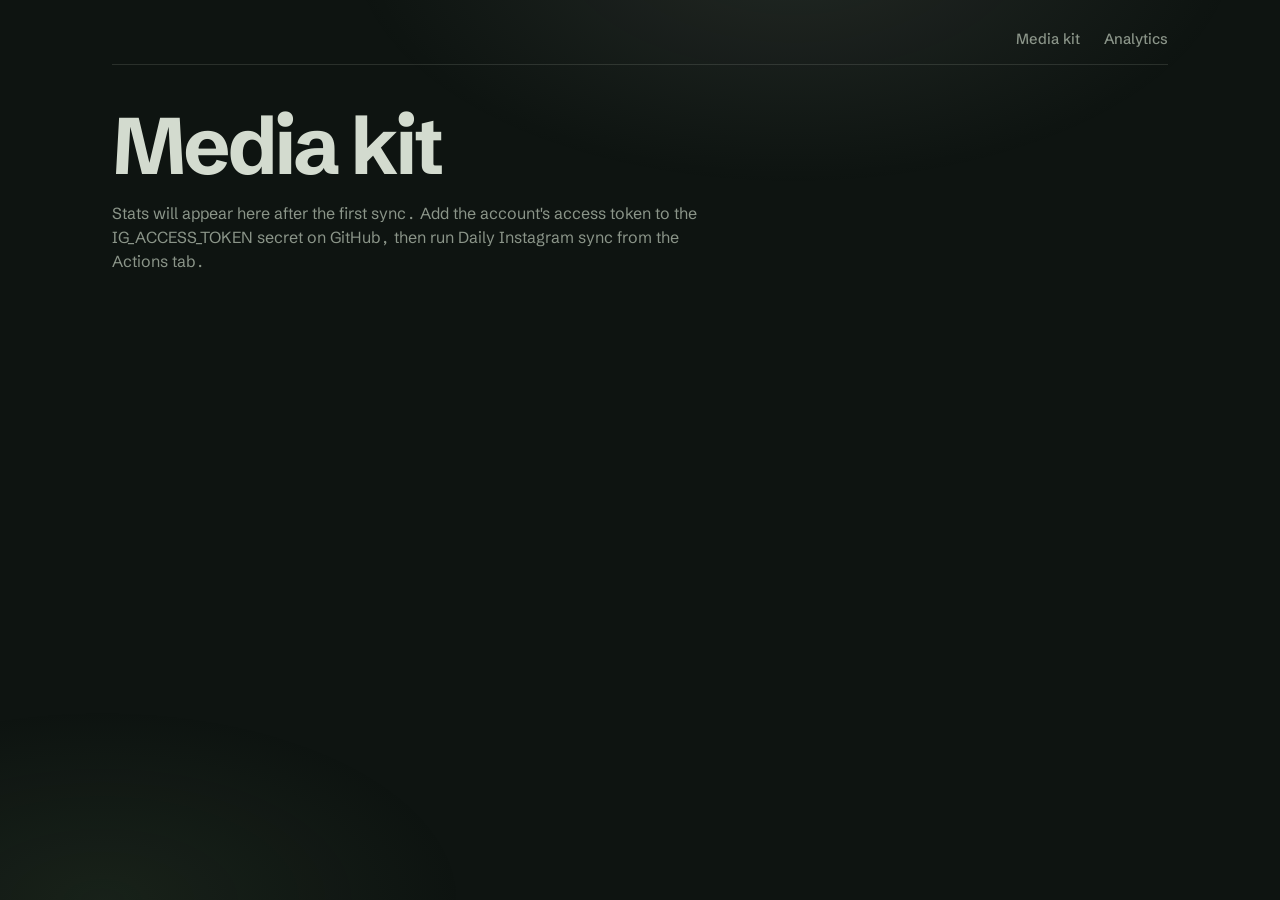
==== site/index.html @ 34394ab7 "Media kit: show top reel instead of new followers, remove growth chart Co-Authored-By: Claude Opus 5" ====
<!doctype html>
<html lang="en">
<head>
<meta charset="utf-8">
<meta name="viewport" content="width=device-width, initial-scale=1">
<title>Media Kit</title>
<meta name="description" content="Instagram creator media kit with audience and performance stats.">
<link rel="stylesheet" href="style.css">
</head>
<body>
<div class="wrap">
  <nav class="top"><a href="index.html" data-p="kit">Media kit</a><a href="analytics.html" data-p="an">Analytics</a></nav>
  <main id="app"></main>
</div>
<script src="data.js"></script>
<script>
if (!window.DATA || (!DATA.reels.length && !DATA.followers.length)) {
  document.addEventListener("DOMContentLoaded", () => {
    const main = document.querySelector("main#app") || document.querySelector(".wrap");
    const nav = document.querySelector("nav.top");
    main.innerHTML = (main.id === "app" ? "" : (nav ? nav.outerHTML : "")) +
      '<h1 style="font-size:clamp(2.6rem,7vw,5rem);line-height:.92;letter-spacing:-.05em">Media kit</h1>' +
      '<p class="lede" style="margin-top:18px">Stats will appear here after the first sync. Add the account\'s access token to the ' +
      'IG_ACCESS_TOKEN secret on GitHub, then run Daily Instagram sync from the Actions tab.</p>';
  });
  window.__EMPTY = true;
}
</script>
<script src="common.js"></script>
<script>
if (!window.__EMPTY) {
mark("kit");
const P = D.profile, R = D.reels.filter(r => r.kind !== "post" && !r.ad), ADS = D.reels.filter(r => r.ad);
const now = Date.now(), DAY = 864e5;
const followers = D.followers.length ? D.followers[D.followers.length - 1].n : null;
const HP = headlinePool(), pool = HP.reels;
const avg = a => a.length ? a.reduce((s, x) => s + x, 0) / a.length : null;
const mains = pool.map(r => val(r)).filter(v => v != null);
const engs = pool.map(r => r.total && r.total.engagement).filter(v => v != null);
// The same figures as they stood a month ago: reels posted 30+ days ago, same window rules.
const ageAt = (r, back) => (now - dt(r.posted)) / DAY - back;
const thenR = R.filter(r => ageAt(r, 30) >= 0);
const thenRecent = thenR.filter(r => ageAt(r, 30) <= 90 && ageAt(r, 30) >= 3);
const thenPool = thenRecent.length >= 3 ? thenRecent : thenR;
const prevMain = avg(thenPool.map(r => val(r)).filter(v => v != null));
const prevEng = avg(thenPool.map(r => r.total && r.total.engagement).filter(v => v != null));
const lastMonth = (cur, prev, show) => (prev == null || cur == null) ? "" :
  `<div class="lm">${cur > prev ? '<span class="up" aria-label="up from last month">&#9650;</span>' : ""}Last month ${show(prev)}</div>`;
const total = R.map(r => val(r)).filter(v => v != null).reduce((s, x) => s + x, 0);
const first = R.length ? dt(R[R.length - 1].posted) : new Date();
const contact = D.contact ? `<a class="btn" href="mailto:${esc(D.contact)}?subject=${encodeURIComponent("Partnership with @" + P.username)}">Contact for partnerships</a>` : "";
const avatar = P.pic ? `<img class="avatar" src="${esc(P.pic)}" alt="" referrerpolicy="no-referrer">` : `<div class="avatar">${esc((P.name || P.username || "?")[0])}</div>`;

let html = `
<section class="hero">
  <div class="count glass"><span class="px"></span>
    <div class="n">${fmt(followers)}</div><div class="l">followers on Instagram</div>
    <div class="stripes short" style="margin-top:22px"></div></div>
  <div class="id glass">
    <h1>${esc(P.name || P.username)}</h1>
    <div class="stripes" style="margin-top:14px"></div>
    <div class="row"><span class="handle">@${esc(P.username)}</span>${avatar}</div>
    ${(D.tagline || P.bio) ? `<div class="bio">${esc(D.tagline || P.bio)}</div>` : ""}
    ${D.created ? `<div class="created">Account created ${esc(D.created)}</div>` : ""}
    ${contact}
  </div>
</section>
<div class="script">media kit</div>
<section class="board glass${D.views_30d != null ? " five" : ""}">
  <div><div class="v">${fmt(avg(mains))}</div><div class="k">Average ${MAIN_LABEL} per reel, ${HP.label}</div>${lastMonth(avg(mains), prevMain, fmt)}</div>
  ${engs.length ? `<div><div class="v">${pct(avg(engs))}</div><div class="k">Engagement rate, ${HP.label}</div>${lastMonth(avg(engs), prevEng, pct)}</div>`
               : `<div><div class="v">${R.length}</div><div class="k">Reels published</div></div>`}
  ${D.views_30d != null ? `<div><div class="v">${fmt(D.views_30d)}</div><div class="k">Views in the last 30 days</div></div>` : ""}
  <div><div class="v">${fmt(total)}</div><div class="k">Total ${MAIN_LABEL} across reels</div></div>
  <div><div class="v">${fmt(Math.max(...R.map(r => val(r) ?? 0)))}</div><div class="k">${MAIN_LABEL[0].toUpperCase() + MAIN_LABEL.slice(1)} on top reel</div></div>
</section>`;

// Audience: viewers this month or followers, with a switch
const AUD = D.audiences || (Object.keys(D.demographics || {}).length ? { [D.demo_source]: D.demographics } : {});
const AUD_PREV = D.audiences_prev || {};
const audNames = Object.keys(AUD).sort((a, b) => (a === "followers" ? -1 : 1));
let DN = null; try { DN = new Intl.DisplayNames(["en"], { type: "region" }); } catch (e) {}
const COUNTRY = new Proxy({}, { get: (_, k) => { try { return DN ? DN.of(k) : k; } catch (e) { return k; } } });
const sum = o => Object.values(o || {}).reduce((s, x) => s + x, 0);
// Instagram lists only the top 45 cities/countries, so shares use the whole audience (gender or age covers everyone).
const wholeOf = d => sum(d.gender) || sum(d.age);
const totalFor = (d, key) => (key === "city" || key === "country") && wholeOf(d) ? wholeOf(d) : sum(d[key]);
function renderAudience(name) {
  const demo = AUD[name], PREV = AUD_PREV[name] || {}, hasPrev = Object.keys(PREV).length > 0;
  const prevShare = (key, k) => { const t = totalFor(PREV, key); return t ? ((PREV[key] || {})[k] || 0) / t : 0; };
  // Month-over-month change in percentage points; green arrow only when it went up.
  const change = (p, key, k) => { if (!PREV[key]) return ""; const d = Math.round((p - prevShare(key, k)) * 100);
    return d > 0 ? `<span class="chg"><span class="up">&#9650;</span> +${d} pts</span>` : `<span class="chg">${d === 0 ? "no change" : d + " pts"}</span>`; };
  const bars = (obj, { sortByValue = true, top = 6, names = {}, key } = {}) => {
    let rows = Object.entries(obj); const tot = totalFor(demo, key), pv = PREV[key];
    rows = sortByValue ? rows.sort((a, b) => b[1] - a[1]).slice(0, top) : rows.sort();
    const peak = Math.max(...rows.map(r => r[1]));
    return `<div class="glass panel bars${pv ? " mom" : ""}">${rows.map(([k, v]) => `<div class="row"><span class="lbl">${esc((names[k] || k).split(",")[0])}</span>
      <span class="track"><span class="fill" style="display:block;width:${(v / peak * 100).toFixed(1)}%"></span></span><span class="pct">${v / tot < .005 ? "<1" : Math.round(v / tot * 100)}%</span>${change(v / tot, key, k)}</div>`).join("")}</div>`;
  };
  let h = `<p class="lede">${name === "viewers" ? `Everyone who viewed your posts and reels since ${esc(D.viewers_since || "tracking began")}, added up month by month (Instagram only reports viewers one month at a time).` : "Your followers, as reported by Instagram."}
    City and country shares are out of the whole audience; Instagram lists the top 45 of each.
    ${name !== "followers" ? "" : hasPrev ? `Changes compare with ${esc(D.demo_prev_month)}.` : "Month-over-month changes appear once last month's numbers are saved."}</p><div class="cols"><div>`;
  if (demo.age) h += `<h3>Age</h3>` + bars(demo.age, { sortByValue: false, key: "age" });
  if (demo.gender) {
    // Women / Men / Not specified, rounded so they add up to exactly 100
    const g = demo.gender, t = sum(g), parts = [["Women", "F", "var(--moss)"], ["Men", "M", "var(--fern)"], ["Not specified", "U", "var(--ivy)"]];
    const shares = parts.map(([, c]) => (g[c] || 0) / t), raw = shares.map(s => s * 100), pc = raw.map(Math.floor);
    raw.map((r, i) => [r - pc[i], i]).sort((a, b) => b[0] - a[0]).slice(0, 100 - pc.reduce((a, b) => a + b, 0)).forEach(([, i]) => pc[i]++);
    h += `<h3 style="margin-top:18px">Gender</h3><div class="glass panel"><div style="display:flex;height:8px;margin:6px 0 10px">
      ${parts.map(([, , col], i) => `<span style="width:${shares[i] * 100}%;background:${col}"></span>`).join("")}</div>
      <div class="na" style="font-size:.92rem;color:var(--stone)">${parts.map(([n, c, col], i) => `<span style="white-space:nowrap"><i style="display:inline-block;width:10px;height:10px;margin-right:6px;background:${col}"></i>${n} ${pc[i]}%${change(shares[i], "gender", c)}</span>`).join(" &nbsp; ")}</div>
      <p class="note">"Not specified" is people who haven't shared a gender with Instagram.</p></div>`;
  }
  h += `</div><div>`;
  if (demo.city) h += `<h3>Top cities</h3>` + bars(demo.city, { key: "city" });
  if (demo.country) h += `<h3 style="margin-top:18px">Top countries</h3>` + bars(demo.country, { top: 5, names: COUNTRY, key: "country" });
  document.getElementById("audbody").innerHTML = h + `</div></div>`;
  document.querySelectorAll("#audseg button").forEach(b => b.setAttribute("aria-pressed", b.dataset.a === name));
}
if (audNames.length) {
  html += `<h2>Who's watching</h2>` + (audNames.length > 1 ? `<div class="seg" role="group" aria-label="Audience" id="audseg">${audNames.map(a =>
    `<button data-a="${a}" aria-pressed="false">${a === "viewers" ? "Viewers, all time" : "Followers"}</button>`).join("")}</div>` : "") + `<div id="audbody"></div>`;
}

// Top reels: all time by default, with a last-90-days option
const topCards = range => {
  const pool = range === "90" ? R.filter(r => (now - dt(r.posted)) / DAY <= 90) : R;
  const list = pool.filter(r => val(r) != null).sort((a, b) => val(b) - val(a)).slice(0, 6);
  return `<p class="lede">Most-${HAS_VIEWS ? "viewed" : "liked"} reels${range === "90" ? " posted in the last 90 days" : ""}. Tap one for its numbers.</p>` +
    (list.length ? `<div class="reels">${list.map((r, i) => `<button class="reel" onclick="openReel('${r.id}')">${thumb(r, i === 0 ? '<span class="badge">Top reel</span>' : "")}
    <div class="card glass"><div class="meta"><div><b>${fmt(val(r))}</b><span>${MAIN_LABEL}</span></div>
    ${r.total.engagement != null ? `<div style="text-align:right"><b>${pct(r.total.engagement)}</b><span>engagement</span></div>`
                                 : `<div style="text-align:right"><b>${fmt(r.total.comments)}</b><span>comments</span></div>`}</div>
    <div class="t">${esc(r.title)}, ${fmtDate(r.posted, { month: "short", day: "numeric", year: "numeric" })}</div></div></button>`).join("")}</div>`
      : `<p class="lede">No reels posted in the last 90 days.</p>`);
};
html += `<h2>Top reels</h2><div class="seg" role="group" aria-label="Top reels range" id="topseg">
  <button data-r="all" aria-pressed="true">All time</button><button data-r="90" aria-pressed="false">Last 90 days</button></div>
  <div id="topbody">${topCards("all")}</div>`;

// Brand partnerships
if (ADS.length) {
  const aVals = ADS.map(r => val(r)).filter(v => v != null), aAvg = avg(aVals), oAvg = avg(R.map(r => val(r)).filter(v => v != null));
  const aEng = avg(ADS.map(r => r.total.engagement).filter(v => v != null));
  const brands = [...new Set(ADS.map(r => r.brand).filter(Boolean))];
  html += `<h2>Brand partnerships</h2><p class="lede">Sponsored posts and reels${brands.length ? " for " + brands.map(esc).join(", ") : ""}, and how they typically perform.</p>
  <section class="board glass" style="margin-top:8px">
    <div><div class="v">${ADS.length}</div><div class="k">Sponsored ${ADS.length === 1 ? "post" : "posts"}</div></div>
    <div><div class="v">${fmt(aAvg)}</div><div class="k">Average ${MAIN_LABEL} per ad</div>${oAvg ? `<div class="k" style="color:var(--fern);margin-top:4px">${aAvg >= oAvg ? "+" : ""}${Math.round((aAvg / oAvg - 1) * 100)}% vs. a typical reel</div>` : ""}</div>
    <div><div class="v">${aEng != null ? pct(aEng) : "n/a"}</div><div class="k">Average engagement on ads</div></div>
    <div><div class="v">${fmt(aVals.reduce((s, x) => s + x, 0))}</div><div class="k">Total ${MAIN_LABEL} delivered</div></div>
  </section>
  <div class="reels" style="margin-top:22px">${[...ADS].sort((a, b) => b.posted.localeCompare(a.posted)).map(r => `<button class="reel" onclick="openReel('${r.id}')">${thumb(r, r.brand ? `<span class="badge">${esc(r.brand)}</span>` : "")}
    <div class="card glass"><div class="meta"><div><b>${fmt(val(r))}</b><span>${MAIN_LABEL}</span></div>
    <div style="text-align:right"><b>${r.total.engagement != null ? pct(r.total.engagement) : "n/a"}</b><span>engagement</span></div></div>
    <div class="t">${esc(r.title)}, ${fmtDate(r.posted, { month: "short", day: "numeric", year: "numeric" })}</div></div></button>`).join("")}</div>`;
}

html += `<div class="foot">Numbers come directly from the Instagram API and update daily. Last updated ${esc(D.updated)}.</div>`;
document.getElementById("app").innerHTML = html;
document.getElementById("topseg").addEventListener("click", e => {
  const b = e.target.closest("button[data-r]"); if (!b) return;
  document.querySelectorAll("#topseg button").forEach(x => x.setAttribute("aria-pressed", x === b));
  document.getElementById("topbody").innerHTML = topCards(b.dataset.r);
});
if (audNames.length) {
  renderAudience(audNames[0]);
  const seg = document.getElementById("audseg");
  if (seg) seg.addEventListener("click", e => { const b = e.target.closest("button[data-a]"); if (b) renderAudience(b.dataset.a); });
}
}
</script>
</body>
</html>
---- site/style.css ----
@import url('https://fonts.googleapis.com/css2?family=Schibsted+Grotesk:wght@400;500;600;700;800&display=swap');

/* Overgrown palette: forest dark, moss, mist, stone, and one warm lamp accent */
:root {
  --abyss: #0E1411;   /* page */
  --canopy: #141C17;  /* panels */
  --ivy: #24302A;     /* low fills, tracks */
  --moss: #4E6A47;    /* mid data */
  --fern: #8FAF78;    /* primary data */
  --mist: #D3DBCF;    /* text */
  --stone: #8B9589;   /* secondary text */
  --lamp: #E6D49C;    /* best performers only */
  --rule: rgba(211,219,207,.14);
  --sans: 'Schibsted Grotesk', 'Helvetica Neue', Arial, sans-serif;
  /* aliases used by the scripts */
  --sage: var(--moss); --sand: var(--lamp); --line: var(--rule); --dusk: var(--stone); --bark: var(--mist);
}
* { box-sizing: border-box; }
html, body { margin: 0; overflow-x: hidden; max-width: 100vw; }
body { font-family: var(--sans); color: var(--mist); background: var(--abyss); line-height: 1.5; min-height: 100vh;
  font-feature-settings: "tnum" 1, "ss01" 1; -webkit-font-smoothing: antialiased; }
/* Light falling through the arch */
body::before { content: ""; position: fixed; inset: 0; z-index: -1; pointer-events: none;
  background: radial-gradient(50% 38% at 62% -6%, rgba(211,219,207,.10), transparent 70%),
              radial-gradient(40% 30% at 8% 100%, rgba(78,106,71,.16), transparent 70%); }
img { max-width: 100%; }
a { color: var(--fern); text-underline-offset: 3px; }
:focus-visible { outline: 2px solid var(--lamp); outline-offset: 3px; }

.wrap { max-width: 1120px; margin: 0 auto; padding: 28px 32px 72px; }
nav.top { display: flex; gap: 24px; align-items: baseline; border-bottom: 1px solid var(--rule); padding-bottom: 14px; margin-bottom: 44px; font-size: .92rem; }
nav.top::before { content: attr(data-handle); font-weight: 700; margin-right: auto; letter-spacing: -.01em; }
nav.top a { text-decoration: none; color: var(--stone); font-weight: 500; }
nav.top a[aria-current] { color: var(--mist); }

h1, h2, h3 { font-weight: 700; color: var(--mist); margin: 0; letter-spacing: -.035em; }
h2 { font-size: clamp(2rem, 4.4vw, 3.2rem); line-height: 1; margin: 4.5rem 0 .6rem; padding-top: 16px; border-top: 1px solid var(--rule); }
h3 { font-size: 1.05rem; letter-spacing: -.01em; margin: 0 0 12px; font-weight: 600; }
.lede { color: var(--stone); margin: 0 0 1.4rem; max-width: 60ch; }
.glass { background: var(--canopy); border: 1px solid var(--rule); }
.stripes, .px, .script { display: none; }
.na { color: var(--stone); font-size: .8rem; font-weight: 400; letter-spacing: 0; }

/* Hero: strict two-column grid */
.hero { display: grid; grid-template-columns: 7fr 5fr; gap: 0 32px; align-items: end; }
.hero .id { order: 1; padding: 0; background: none; border: 0; }
.hero .count { order: 2; padding: 0 0 6px; background: none; border: 0; text-align: right; }
.hero h1 { font-size: clamp(3rem, 8.2vw, 6.6rem); line-height: .9; letter-spacing: -.055em; }
.hero .row { display: flex; align-items: center; gap: 14px; margin-top: 22px; }
.hero .handle { color: var(--stone); font-weight: 500; }
.hero .bio { margin-top: 14px; max-width: 42ch; white-space: pre-line; color: var(--mist); }
.hero .count .n { font-size: clamp(4rem, 11vw, 9rem); font-weight: 800; line-height: .82; letter-spacing: -.06em; color: var(--fern); }
.hero .count .l { color: var(--stone); margin-top: 12px; font-weight: 500; }
.avatar { width: 44px; height: 44px; border-radius: 50%; object-fit: cover; border: 1px solid var(--rule); flex: none; order: -1;
  display: flex; align-items: center; justify-content: center; background: var(--ivy); color: var(--mist); font-weight: 700; }
.btn { display: inline-block; margin-top: 22px; background: var(--mist); color: var(--abyss); padding: 11px 20px; text-decoration: none;
  font: 600 .95rem var(--sans); border: 0; cursor: pointer; }
.btn:hover { background: var(--lamp); }

.created { color: var(--stone); font-weight: 500; margin-top: 10px; }

/* Stats board: hairline columns */
.board { display: grid; grid-template-columns: repeat(4, 1fr); margin-top: 44px; background: none; border: 0; border-top: 1px solid var(--rule); border-bottom: 1px solid var(--rule); }
.board > div { padding: 18px 20px 20px 0; min-width: 0; }
.board > div + div { padding-left: 20px; border-left: 1px solid var(--rule); }
.board .v { font-size: clamp(2rem, 4vw, 3.1rem); font-weight: 700; line-height: 1; letter-spacing: -.045em; }
.board .k { color: var(--stone); font-size: .9rem; margin-top: 10px; }
.board.five { grid-template-columns: repeat(5, minmax(0, 1fr)); }
.board.five .v { font-size: clamp(1.8rem, 3.2vw, 2.7rem); }

/* Reel cards */
.reels { display: grid; grid-template-columns: repeat(3, minmax(0, 1fr)); gap: 28px 20px; align-items: start; }
.reel { text-decoration: none; color: var(--mist); display: block; cursor: pointer; background: none; border: 0; padding: 0; text-align: left; font: inherit; }
.thumb { aspect-ratio: 4/5; position: relative; overflow: hidden; background: linear-gradient(180deg, #1C2620, #0F1612); }
.thumb::after { content: ""; position: absolute; inset: 0; background: radial-gradient(45% 30% at 50% 22%, rgba(211,219,207,.12), transparent 70%); }
.thumb img { width: 100%; height: 100%; object-fit: cover; display: block; position: relative; z-index: 1; }
.reel:hover .thumb img { filter: brightness(1.08); }
.badge { position: absolute; z-index: 2; top: 0; left: 0; background: var(--lamp); color: var(--abyss); font-size: .78rem; font-weight: 700; padding: 5px 10px; }
.reel .card { background: none; border: 0; border-top: 1px solid var(--rule); margin-top: 10px; }
.reel .meta { display: flex; justify-content: space-between; padding: 10px 0 2px; }
.reel .meta b { font-size: 1.6rem; font-weight: 700; letter-spacing: -.04em; line-height: 1; display: block; }
.reel .meta span { color: var(--stone); font-size: .82rem; }
.reel .t { padding: 6px 0 0; color: var(--stone); font-size: .9rem; overflow-wrap: anywhere; }

/* Bars */
.panel { padding: 18px 20px 20px; }
.cols { display: grid; grid-template-columns: 1fr 1fr; gap: 32px; }
.bars .row { display: grid; grid-template-columns: 9rem 1fr 3.4rem; gap: 14px; align-items: center; margin: 10px 0; }
.bars .lbl { overflow: hidden; text-overflow: ellipsis; white-space: nowrap; }
.bars .track { height: 4px; background: var(--ivy); }
.bars .fill { height: 100%; background: var(--fern); }
.bars.mom .row { grid-template-columns: 9rem 1fr 3.4rem 5.4rem; }
.chg { color: var(--stone); font-size: .82rem; text-align: right; white-space: nowrap; margin-left: 6px; }
.up { color: #7CC47F; margin-right: 4px; }
.lm { color: var(--stone); font-size: .85rem; margin-top: 6px; }
.bars .pct { text-align: right; color: var(--stone); font-size: .92rem; }
svg.chart { width: 100%; height: auto; display: block; overflow: visible; }
svg.chart text { font-family: var(--sans); font-size: 11px; fill: var(--stone); }
.foot { color: var(--stone); font-size: .85rem; margin-top: 4.5rem; padding-top: 14px; border-top: 1px solid var(--rule); }

/* Controls */
.controls { display: grid; grid-template-columns: repeat(4, minmax(0, 1fr)); gap: 14px; margin-bottom: 16px; }
label.f { display: flex; flex-direction: column; gap: 6px; font-size: .82rem; color: var(--stone); font-weight: 500; min-width: 0; }
select { font: inherit; font-size: .95rem; color: var(--mist); background: var(--canopy); border: 1px solid var(--rule); padding: 10px; border-radius: 0; width: 100%; }
.summary { display: flex; flex-wrap: wrap; gap: 6px 32px; color: var(--stone); margin: 16px 0; }
.summary b { font-size: 1.6rem; font-weight: 700; letter-spacing: -.04em; color: var(--mist); margin-right: 6px; }
.kpis { display: grid; grid-template-columns: repeat(4, 1fr); background: none; border: 0; border-top: 1px solid var(--rule); border-bottom: 1px solid var(--rule); }
.kpis > div { padding: 16px 20px 18px 0; min-width: 0; }
.kpis > div + div { padding-left: 20px; border-left: 1px solid var(--rule); }
.kpis .v { font-size: 2.5rem; font-weight: 700; line-height: 1; letter-spacing: -.045em; }
.kpis .k { color: var(--stone); font-size: .88rem; margin-top: 8px; }

/* Expandable lists */
details.more { margin-top: 10px; border-top: 1px solid var(--rule); padding-top: 10px; }
details.more summary { cursor: pointer; color: var(--fern); font-weight: 600; font-size: .92rem; list-style: none; }
details.more summary::-webkit-details-marker { display: none; }
details.more summary::after { content: " ▾"; }
details.more[open] summary::after { content: " ▴"; }

/* Mini calendars */
.calbar { display: flex; flex-wrap: wrap; gap: 12px 16px; align-items: flex-end; margin-bottom: 10px; }
.calbar .seg { margin-bottom: 0; }
.calbar .mpick { width: 14rem; }
.minis { display: grid; grid-template-columns: repeat(3, minmax(0, 1fr)); gap: 14px; }
.minis.single { grid-template-columns: minmax(0, 22rem); }
.mini { padding: 12px; }
.mini .mt { font-weight: 600; font-size: .92rem; margin-bottom: 8px; }
.mg { display: grid; grid-template-columns: repeat(7, minmax(0, 1fr)); gap: 3px; }
.mg.dows div { color: var(--stone); font-size: .68rem; text-align: center; padding-bottom: 2px; }
.mday { height: 28px; border: 0; background: rgba(36,48,42,.45); color: var(--mist); font: 700 .78rem var(--sans); cursor: pointer; padding: 0; min-width: 0; }
.mday.l1 { background: #2E4030; } .mday.l2 { background: var(--moss); } .mday.l3 { background: var(--fern); color: var(--abyss); }
.mday.empty { visibility: hidden; } .mday.future { opacity: .35; }
.mday:hover { box-shadow: inset 0 0 0 1px var(--mist); }
.mday[aria-pressed="true"] { box-shadow: inset 0 0 0 2px var(--lamp); }

/* Calendar */
.controls.one { grid-template-columns: minmax(0, 18rem); }
.controls.range { grid-template-columns: repeat(4, minmax(0, 1fr)); }
input[type="date"] { font: inherit; font-size: .95rem; color: var(--mist); background: var(--canopy); border: 1px solid var(--rule); padding: 9px 10px; border-radius: 0; width: 100%; color-scheme: dark; }
.cal.big .day { aspect-ratio: auto; height: clamp(64px, 11vw, 120px); padding: 10px; }
.cal.big .day .d { font-size: .9rem; }
.cal.big .day .v { font-size: clamp(1.4rem, 3.4vw, 2.6rem); font-weight: 800; letter-spacing: -.05em; }
.legend { display: flex; flex-wrap: wrap; gap: 16px; align-items: center; color: var(--stone); font-size: .85rem; margin: 6px 0 10px; }
.legend i { display: inline-block; width: 12px; height: 12px; margin-right: 6px; vertical-align: -1px; }
.cal { padding: 16px; }
.cal .dows, .cal .grid { display: grid; grid-template-columns: repeat(7, minmax(0, 1fr)); gap: 4px; }
.cal .dows div { color: var(--stone); font-size: .8rem; font-weight: 500; padding: 0 0 8px 6px; }
.day { aspect-ratio: 1 / .8; border: 0; background: rgba(36,48,42,.45); color: var(--mist); font: inherit; cursor: pointer; padding: 6px; min-width: 0;
  display: flex; flex-direction: column; justify-content: space-between; align-items: flex-start; text-align: left; }
.day .d { font-size: .76rem; color: var(--stone); font-weight: 500; }
.day .v { font-size: 1.15rem; font-weight: 700; letter-spacing: -.03em; line-height: 1; }
.day.l1 { background: #2E4030; } .day.l2 { background: var(--moss); } .day.l3 { background: var(--fern); color: var(--abyss); }
.day.l2 .d { color: #C3CDBE; } .day.l3 .d { color: #2A3527; }
.day.empty { visibility: hidden; }
.day.future { opacity: .35; }
.day:hover { box-shadow: inset 0 0 0 1px var(--mist); }
.day[aria-pressed="true"] { box-shadow: inset 0 0 0 2px var(--lamp); }
.daycard { display: grid; grid-template-columns: 84px 1fr; gap: 16px; padding: 14px 0; text-align: left; width: 100%; font: inherit; color: inherit; cursor: pointer;
  background: none; border: 0; border-bottom: 1px solid var(--rule); }
.daycard .thumb { width: 84px; }
.daycard .when { color: var(--stone); font-size: .85rem; }
.daycard .cap { margin-top: 4px; overflow-wrap: anywhere; }
.daycard .st { margin-top: 8px; color: var(--stone); font-size: .88rem; }
.daycard .st b { color: var(--mist); font-weight: 700; }
.daycard .go { margin-top: 8px; color: var(--fern); font-size: .9rem; font-weight: 600; }

/* Period summary */
.seg { display: inline-flex; border: 1px solid var(--rule); margin-bottom: 14px; }
.seg button { font: 500 .92rem var(--sans); color: var(--stone); background: none; border: 0; padding: 9px 18px; cursor: pointer; }
.seg button + button { border-left: 1px solid var(--rule); }
.seg button[aria-pressed="true"] { background: var(--mist); color: var(--abyss); }
#pchart { margin-bottom: 14px; }
.ps { display: grid; grid-template-columns: minmax(0, 1.6fr) repeat(5, minmax(0, 1fr)); gap: 0 12px; align-items: center;
  padding: 11px 16px; border-bottom: 1px solid var(--rule); font-variant-numeric: tabular-nums; }
.ps.head { color: var(--stone); font-size: .82rem; font-weight: 500; }
.ps .n { text-align: right; }
.ps small { display: block; color: var(--fern); font-size: .78rem; }

/* Reel list */
.rl { display: grid; grid-template-columns: 1fr repeat(3, 5.6rem); gap: 0 12px; align-items: center; padding: 12px 16px;
  border: 0; border-bottom: 1px solid var(--rule); width: 100%; background: none; font: inherit; color: inherit; text-align: left; cursor: pointer; }
.rl:hover { background: rgba(211,219,207,.04); }
.rl.head { color: var(--stone); font-size: .82rem; font-weight: 500; cursor: default; }
.rl .t { overflow: hidden; text-overflow: ellipsis; white-space: nowrap; min-width: 0; }
.rl .t small { color: var(--stone); display: block; }
.rl .n { text-align: right; }
.tag { font-size: .72rem; font-weight: 600; background: var(--lamp); color: var(--abyss); padding: 1px 6px; margin-left: 8px; }

/* Posting-time grid */
.wk { display: grid; grid-template-columns: 5.6rem repeat(7, minmax(0, 1fr)); gap: 4px; align-items: center; font-size: .82rem; color: var(--stone); }
.wk .c { height: 36px; background: rgba(36,48,42,.45); display: flex; align-items: center; justify-content: center; font-size: .78rem; font-weight: 600; }
.wk .h { padding-left: 4px; font-weight: 500; }

/* Modal */
dialog { border: 1px solid var(--rule); padding: 0; width: min(720px, calc(100vw - 24px)); max-height: calc(100vh - 32px); background: var(--canopy); color: var(--mist); }
dialog::backdrop { background: rgba(6,9,7,.72); }
.mbody { padding: 24px 26px 26px; }
.mhead { display: grid; grid-template-columns: 96px 1fr; gap: 18px; margin-bottom: 18px; }
.mhead .thumb { width: 96px; }
.mhead .cap { margin: 6px 0 8px; overflow-wrap: anywhere; white-space: pre-line; max-height: 9.5em; overflow-y: auto; }
.close { position: sticky; top: 0; float: right; margin: 10px 10px 0 0; background: var(--mist); color: var(--abyss); border: 0; font: 600 .9rem var(--sans); padding: 6px 14px; cursor: pointer; z-index: 2; }
table.ms { width: 100%; border-collapse: collapse; table-layout: fixed; }
table.ms th, table.ms td { padding: 9px 6px; border-bottom: 1px solid var(--rule); text-align: right; }
table.ms thead th { color: var(--stone); font-weight: 500; font-size: .82rem; vertical-align: bottom; }
table.ms tbody th { text-align: left; font-weight: 400; }
table.ms th:first-child { width: 34%; padding-left: 0; }
table.ms td { font-size: 1.15rem; font-weight: 700; letter-spacing: -.03em; }
.note { color: var(--stone); font-size: .82rem; margin-top: 10px; }
.warn { padding: 14px 18px; margin: 0 0 22px; font-size: .92rem; border-left: 3px solid var(--lamp); }
.warn b { color: var(--lamp); }
#warn .glass { background: var(--canopy); }

@media (max-width: 760px) {
  .wrap { padding: 20px 16px 56px; }
  nav.top { margin-bottom: 30px; }
  .hero { grid-template-columns: 1fr; }
  .hero .count { order: 0; text-align: left; padding-bottom: 22px; }
  .board, .kpis { grid-template-columns: repeat(2, 1fr); }
  .board > div:nth-child(3), .kpis > div:nth-child(3) { border-left: none; padding-left: 0; }
  .board > div:nth-child(n+3), .kpis > div:nth-child(n+3) { border-top: 1px solid var(--rule); }
  .board.five { grid-template-columns: repeat(2, 1fr); }
  .board.five > div:nth-child(5) { grid-column: span 2; border-left: none; padding-left: 0; }
  .reels { grid-template-columns: repeat(2, minmax(0, 1fr)); gap: 22px 12px; }
  .cols { grid-template-columns: 1fr; }
  .controls, .controls.range { grid-template-columns: 1fr 1fr; }
  .controls.one { grid-template-columns: 1fr; }
  .cal.big .day { height: 68px; padding: 6px; }
  .minis { grid-template-columns: 1fr; }
  .minis.single { grid-template-columns: 1fr; }
  .calbar .mpick { width: 100%; }
  .mday { height: 32px; }
  .cal.big .day .v { font-size: 1.5rem; }
  .cal.big .day .d { font-size: .7rem; }
  .bars .row { grid-template-columns: 7rem 1fr 2.8rem; }
  .bars.mom .row { grid-template-columns: 5.6rem 1fr 2.6rem 4.6rem; }
  .cal { padding: 8px; } .cal .dows, .cal .grid { gap: 3px; }
  .cal .dows div { padding-left: 2px; font-size: .72rem; }
  .day { padding: 4px; } .day .v { font-size: .9rem; } .day .d { font-size: .66rem; }
  .rl { grid-template-columns: 1fr 4.6rem 4.6rem; padding: 12px; }
  .rl .hide-sm { display: none; }
  .ps { grid-template-columns: minmax(0, 1.5fr) repeat(3, minmax(0, 1fr)); padding: 10px 12px; font-size: .86rem; }
  .ps .hide-sm { display: none; }
  .wk { grid-template-columns: 4.2rem repeat(7, minmax(0, 1fr)); gap: 3px; font-size: .7rem; }
  table.ms th, table.ms td { padding: 8px 3px; font-size: .82rem; }
  table.ms td { font-size: .98rem; }
  .mbody { padding: 18px 16px; }
}
@media (prefers-reduced-motion: reduce) { * { scroll-behavior: auto !important; } }
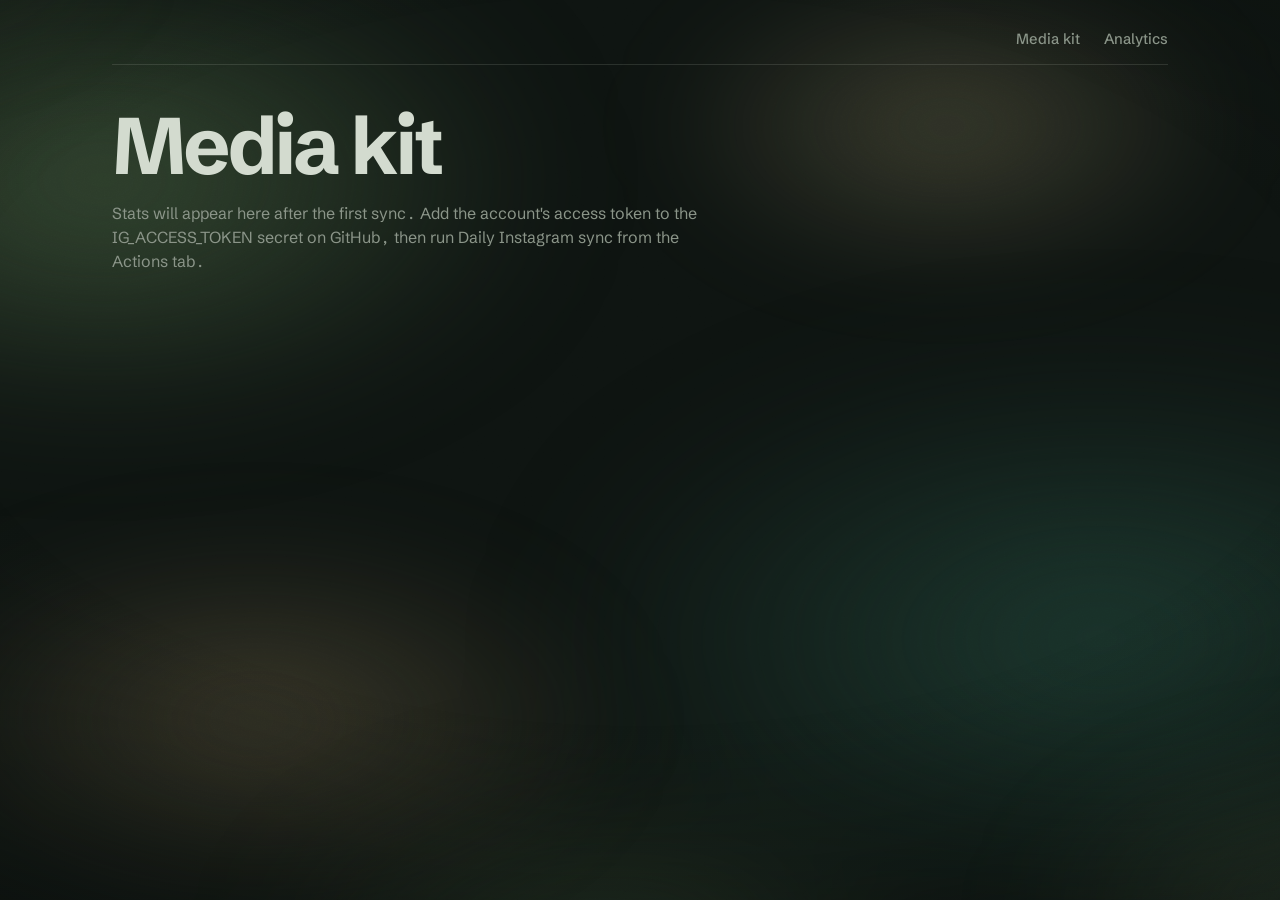
==== commit a11ad307: "Muted thermal moving background with a switch for a static color Co-Authored-By: Claude Opus 5.5 <no" ====
--- a/site/index.html
+++ b/site/index.html
@@ -6,8 +6,11 @@
 <title>Media Kit</title>
 <meta name="description" content="Instagram creator media kit with audience and performance stats.">
 <link rel="stylesheet" href="style.css">
+<link rel="stylesheet" href="thermal.css">
+<script>try{if(localStorage.getItem("bg")==="static")document.documentElement.classList.add("bg-static")}catch(e){}</script>
 </head>
 <body>
+<div class="thermal" aria-hidden="true"><i></i><i></i><i></i></div>
 <div class="wrap">
   <nav class="top"><a href="index.html" data-p="kit">Media kit</a><a href="analytics.html" data-p="an">Analytics</a></nav>
   <main id="app"></main>
--- a/site/style.css
+++ b/site/style.css
@@ -27,7 +27,7 @@
 a { color: var(--fern); text-underline-offset: 3px; }
 :focus-visible { outline: 2px solid var(--lamp); outline-offset: 3px; }
 
-.wrap { max-width: 1120px; margin: 0 auto; padding: 28px 32px 72px; }
+.wrap { position: relative; z-index: 1; max-width: 1120px; margin: 0 auto; padding: 28px 32px 72px; }
 nav.top { display: flex; gap: 24px; align-items: baseline; border-bottom: 1px solid var(--rule); padding-bottom: 14px; margin-bottom: 44px; font-size: .92rem; }
 nav.top::before { content: attr(data-handle); font-weight: 700; margin-right: auto; letter-spacing: -.01em; }
 nav.top a { text-decoration: none; color: var(--stone); font-weight: 500; }
@@ -246,3 +246,10 @@
   .mbody { padding: 18px 16px; }
 }
 @media (prefers-reduced-motion: reduce) { * { scroll-behavior: auto !important; } }
+
+/* background switch at the bottom of each page */
+.bgswitch { display: flex; align-items: center; gap: 12px; margin-top: 28px; color: var(--stone); font-size: .9rem; cursor: pointer; width: fit-content; }
+.bgswitch input { appearance: none; width: 38px; height: 22px; border-radius: 11px; background: var(--ivy); position: relative; cursor: pointer; margin: 0; transition: background .2s; }
+.bgswitch input::after { content: ""; position: absolute; top: 3px; left: 3px; width: 16px; height: 16px; border-radius: 50%; background: var(--mist); transition: transform .2s; }
+.bgswitch input:checked { background: var(--moss); }
+.bgswitch input:checked::after { transform: translateX(16px); }
--- a/site/thermal.css
+++ b/site/thermal.css
@@ -0,0 +1,36 @@
+/* Muted thermal background: slow-drifting blurred heat blobs in the forest palette, with film grain.
+   Shared by the Streamlit app and the static site. */
+.thermal { position: fixed; inset: 0; z-index: 0; pointer-events: none; overflow: hidden; background: #0E1411; }
+.thermal i { position: absolute; inset: -25%; display: block; will-change: transform; }
+.thermal i:nth-child(1) {
+  background:
+    radial-gradient(34% 26% at 22% 30%, rgba(78,106,71,.62), transparent 70%),
+    radial-gradient(40% 30% at 74% 64%, rgba(30,62,52,.85), transparent 72%),
+    radial-gradient(26% 20% at 48% 88%, rgba(78,106,71,.40), transparent 70%);
+  filter: blur(60px); animation: thermA 46s ease-in-out infinite alternate; }
+.thermal i:nth-child(2) {
+  background:
+    radial-gradient(22% 16% at 66% 26%, rgba(230,212,156,.22), transparent 70%),
+    radial-gradient(28% 20% at 30% 70%, rgba(163,139,98,.30), transparent 70%),
+    radial-gradient(24% 18% at 86% 84%, rgba(143,175,120,.22), transparent 70%),
+    radial-gradient(18% 14% at 12% 12%, rgba(143,175,120,.14), transparent 70%);
+  filter: blur(50px); animation: thermB 34s ease-in-out infinite alternate; }
+/* film grain */
+.thermal i:nth-child(3) { inset: 0; opacity: .09; mix-blend-mode: overlay;
+  background-image: url("data:image/svg+xml;utf8,<svg xmlns='http://www.w3.org/2000/svg' width='180' height='180'><filter id='n'><feTurbulence type='fractalNoise' baseFrequency='.85' numOctaves='2' stitchTiles='stitch'/><feColorMatrix type='saturate' values='0'/></filter><rect width='100%' height='100%' filter='url(%23n)'/></svg>"); }
+/* soft vignette keeps the edges dark so text and panels stay readable */
+.thermal::after { content: ""; position: absolute; inset: 0;
+  background: radial-gradient(120% 90% at 50% 40%, transparent 45%, rgba(10,15,12,.65) 100%); }
+@keyframes thermA {
+  0%   { transform: translate3d(0, 0, 0) rotate(0deg) scale(1); }
+  50%  { transform: translate3d(5%, -4%, 0) rotate(9deg) scale(1.08); }
+  100% { transform: translate3d(-4%, 5%, 0) rotate(-7deg) scale(1.03); }
+}
+@keyframes thermB {
+  0%   { transform: translate3d(0, 0, 0) rotate(0deg) scale(1.05); }
+  50%  { transform: translate3d(-6%, 3%, 0) rotate(-12deg) scale(1); }
+  100% { transform: translate3d(4%, -5%, 0) rotate(6deg) scale(1.1); }
+}
+@media (prefers-reduced-motion: reduce) { .thermal i { animation: none !important; } }
+/* static-color option */
+.bg-static .thermal { display: none; }
